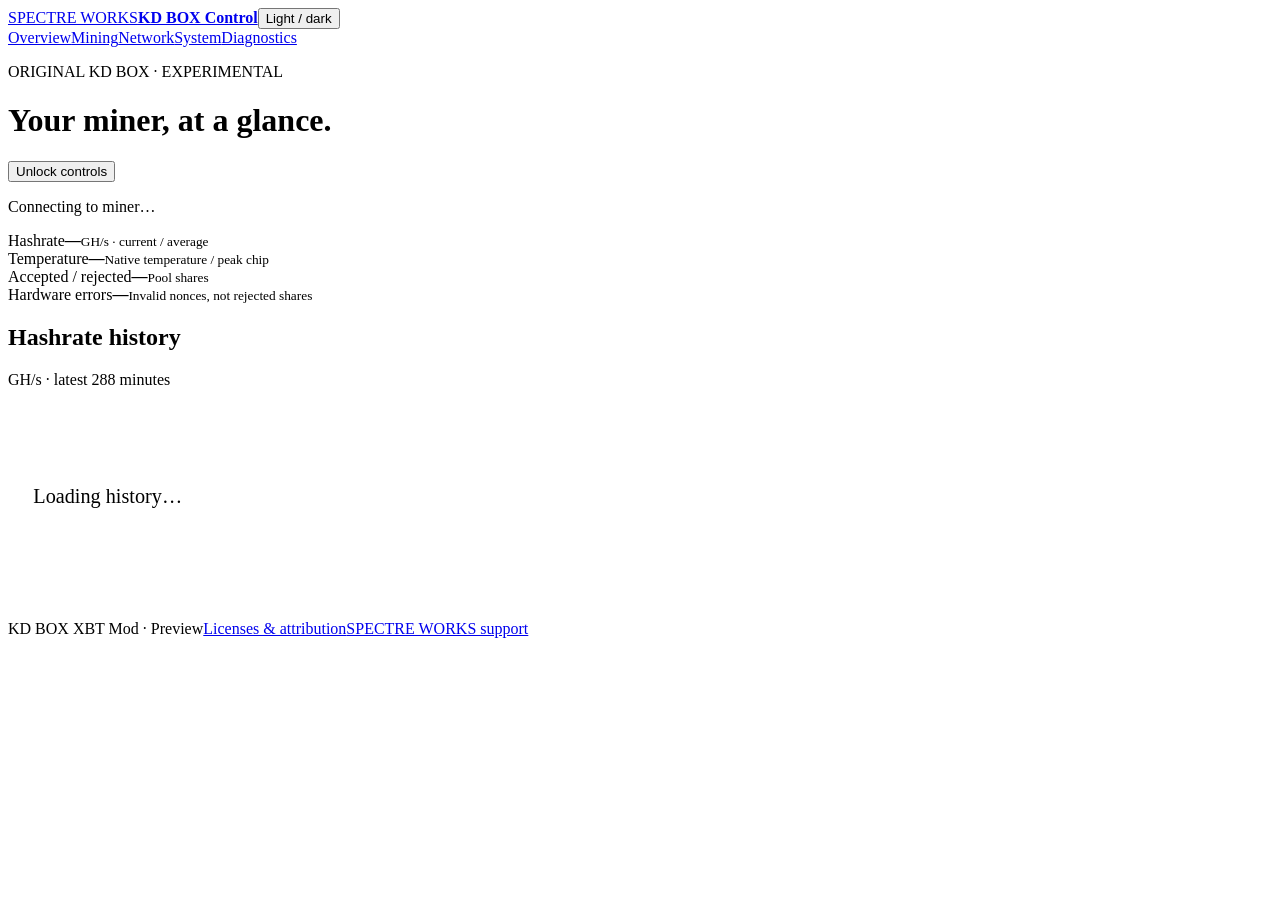
==== controller/web/index.html @ 44566888 "Rebrand KD BOX XBT, preserve licenses, verify payloads, and strengthen recovery" ====
<!doctype html><html lang="en"><head><meta charset="utf-8"><meta name="viewport" content="width=device-width,initial-scale=1"><title>KD BOX Control · SPECTRE WORKS</title><link rel="icon" type="image/svg+xml" href="/favicon.svg"><link rel="stylesheet" href="/style.css?v=sw-1"><script defer src="/app.js?v=sw-1"></script><script defer src="/settings.js?v=sw-1"></script></head><body>

<header><a class="brand" href="/"><span class="brand-publisher">SPECTRE WORKS</span><strong>KD BOX Control</strong></a><button id="theme" aria-label="Switch color theme">Light / dark</button></header><nav aria-label="Main navigation"><a href="#overview">Overview</a><a href="#mining">Mining</a><a href="#network">Network</a><a href="#system">System</a><a href="#diagnostics">Diagnostics</a></nav>

<main><div class="heading"><div><p class="eyebrow">ORIGINAL KD BOX · EXPERIMENTAL</p><h1>Your miner, at a glance.</h1></div><button id="unlock">Unlock controls</button></div><p id="notice" role="status">Connecting to miner…</p>

<div data-page="overview"><section class="stats" aria-label="Mining statistics"><article><label>Hashrate</label><strong id="hash">—</strong><small>GH/s · current / average</small></article><article><label>Temperature</label><strong id="temp">—</strong><small>Native temperature / peak chip</small></article><article><label>Accepted / rejected</label><strong id="shares">—</strong><small>Pool shares</small></article><article><label>Hardware errors</label><strong id="errors">—</strong><small id="error-count">Invalid nonces, not rejected shares</small></article></section>

<section class="card"><div class="heading"><h2>Hashrate history</h2><span>GH/s · latest 288 minutes</span></div><svg id="chart" viewBox="0 0 1000 180" role="img" aria-label="Hashrate history"><text x="20" y="90">Loading history…</text></svg></section>

</div><div data-page="mining" hidden><div class="columns"><section class="card"><h2>Cooling & performance</h2><p>Try settings for three minutes. Keep them only after healthy mining and a new accepted share. Otherwise, the miner restores the previous settings—even after a restart.</p>

<form id="tuning"><label for="clock">Clock frequency · MHz</label><input id="clock" type="number" min="500" max="800" step="5" value="740" required><small>500–800 MHz. Increase by up to 25 MHz per trial.</small>

<label for="voltage">Core voltage · mV</label><input id="voltage" type="number" min="400" max="430" step="5" value="430" required><small>400–430 mV (0.400–0.430 V). Change by 5 mV per trial. Above-stock voltage is disabled.</small><p id="live-tuning">Reading live settings…</p><label for="mode">Fan control</label><select id="mode"><option value="fixed">Fixed speed</option><option value="curve">Temperature curve</option></select><label for="fan">Fan speed / curve minimum · %</label><input id="fan" type="range" min="80" max="100" value="100"><output id="fan-value">100%</output><small>Curve mode rises from the minimum at 60°C to full speed at 80°C. Thermal shutdown remains enabled.</small><button type="submit">Try settings</button></form>

<div id="trial" hidden><strong id="countdown"></strong><div class="actions"><button id="confirm">Keep settings</button><button id="revert" class="secondary">Revert now</button></div></div><p id="fans">Fan telemetry loading…</p></section>

<section class="card"><h2>Mining algorithm</h2><p>Use a pool that supports the selected algorithm. Changing algorithms restarts the mining engine.</p><label for="algo">Algorithm</label><select id="algo"><option value="1">blake2b(XBT)</option><option value="0">blake2s(KDA)</option></select><button id="switch">Apply algorithm</button><h2 class="spaced">Recovery</h2><p>Pending trials restore the previous clock, voltage and fan settings automatically. Reboot recovery does not require the installer to be running.</p><p>Lost telemetry, low fan RPM, or overheating stops mining while keeping management access available. A pending tuning trial restores the last confirmed settings on restart.</p></section></div>

</div><div id="extra-pages"></div><button id="resume" class="secondary" hidden>Resume confirmed settings after inspection</button><footer><span>KD BOX XBT Mod <span id="software-version">· Preview</span></span><a href="/licenses.html">Licenses &amp; attribution</a><a class="support-link" href="https://spectreworks.io/support/" target="_blank" rel="noopener noreferrer">SPECTRE WORKS support</a></footer></main>

<dialog id="login"><form id="login-form"><h2>Unlock miner controls</h2><p>Use your existing miner dashboard password.</p><label for="password">Password</label><input id="password" type="password" autocomplete="current-password" required><div class="actions"><button>Unlock</button><button type="button" id="cancel" class="secondary">Cancel</button></div></form></dialog></body></html>
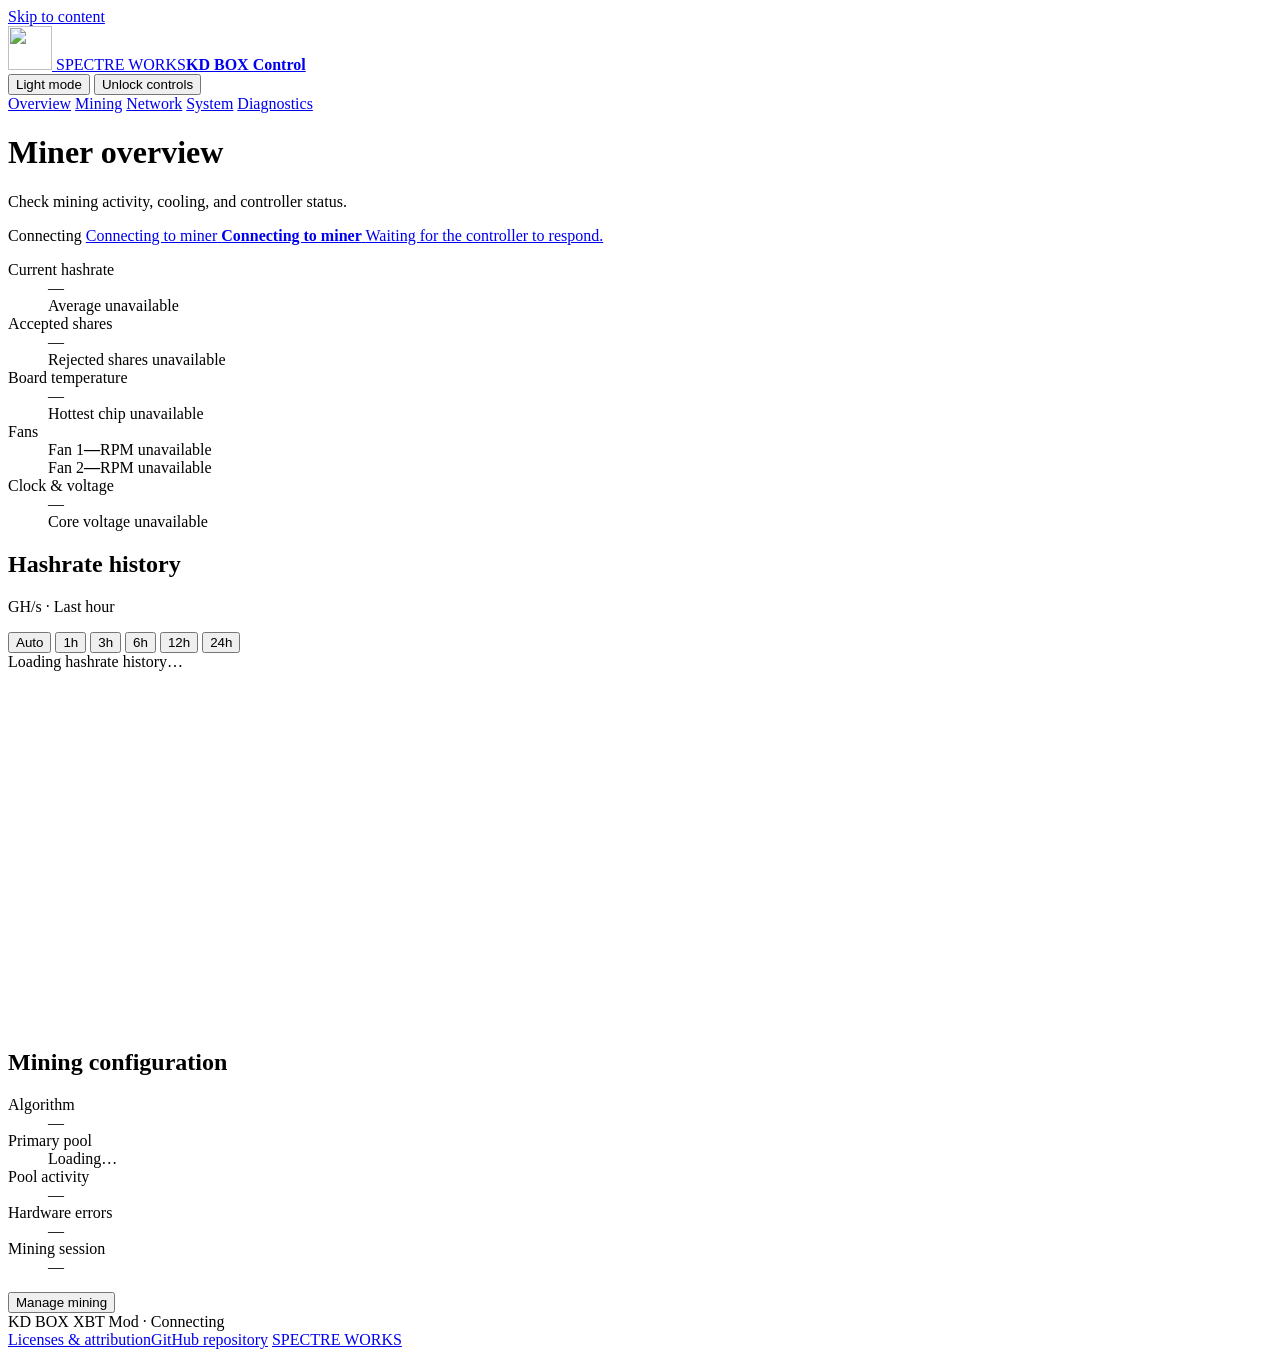
==== commit fd994aaa: "SPECTRE WORKS KD BOX XBT 1.0 Customer-installed SSH application for the original Goldshell KD BOX on" ====
--- a/controller/web/index.html
+++ b/controller/web/index.html
@@ -1,24 +1,357 @@
-<!doctype html><html lang="en"><head><meta charset="utf-8"><meta name="viewport" content="width=device-width,initial-scale=1"><title>KD BOX Control · SPECTRE WORKS</title><link rel="icon" type="image/svg+xml" href="/favicon.svg"><link rel="stylesheet" href="/style.css?v=sw-1"><script defer src="/app.js?v=sw-1"></script><script defer src="/settings.js?v=sw-1"></script></head><body>
-
-<header><a class="brand" href="/"><span class="brand-publisher">SPECTRE WORKS</span><strong>KD BOX Control</strong></a><button id="theme" aria-label="Switch color theme">Light / dark</button></header><nav aria-label="Main navigation"><a href="#overview">Overview</a><a href="#mining">Mining</a><a href="#network">Network</a><a href="#system">System</a><a href="#diagnostics">Diagnostics</a></nav>
-
-<main><div class="heading"><div><p class="eyebrow">ORIGINAL KD BOX · EXPERIMENTAL</p><h1>Your miner, at a glance.</h1></div><button id="unlock">Unlock controls</button></div><p id="notice" role="status">Connecting to miner…</p>
-
-<div data-page="overview"><section class="stats" aria-label="Mining statistics"><article><label>Hashrate</label><strong id="hash">—</strong><small>GH/s · current / average</small></article><article><label>Temperature</label><strong id="temp">—</strong><small>Native temperature / peak chip</small></article><article><label>Accepted / rejected</label><strong id="shares">—</strong><small>Pool shares</small></article><article><label>Hardware errors</label><strong id="errors">—</strong><small id="error-count">Invalid nonces, not rejected shares</small></article></section>
-
-<section class="card"><div class="heading"><h2>Hashrate history</h2><span>GH/s · latest 288 minutes</span></div><svg id="chart" viewBox="0 0 1000 180" role="img" aria-label="Hashrate history"><text x="20" y="90">Loading history…</text></svg></section>
-
-</div><div data-page="mining" hidden><div class="columns"><section class="card"><h2>Cooling & performance</h2><p>Try settings for three minutes. Keep them only after healthy mining and a new accepted share. Otherwise, the miner restores the previous settings—even after a restart.</p>
-
-<form id="tuning"><label for="clock">Clock frequency · MHz</label><input id="clock" type="number" min="500" max="800" step="5" value="740" required><small>500–800 MHz. Increase by up to 25 MHz per trial.</small>
-
-<label for="voltage">Core voltage · mV</label><input id="voltage" type="number" min="400" max="430" step="5" value="430" required><small>400–430 mV (0.400–0.430 V). Change by 5 mV per trial. Above-stock voltage is disabled.</small><p id="live-tuning">Reading live settings…</p><label for="mode">Fan control</label><select id="mode"><option value="fixed">Fixed speed</option><option value="curve">Temperature curve</option></select><label for="fan">Fan speed / curve minimum · %</label><input id="fan" type="range" min="80" max="100" value="100"><output id="fan-value">100%</output><small>Curve mode rises from the minimum at 60°C to full speed at 80°C. Thermal shutdown remains enabled.</small><button type="submit">Try settings</button></form>
-
-<div id="trial" hidden><strong id="countdown"></strong><div class="actions"><button id="confirm">Keep settings</button><button id="revert" class="secondary">Revert now</button></div></div><p id="fans">Fan telemetry loading…</p></section>
-
-<section class="card"><h2>Mining algorithm</h2><p>Use a pool that supports the selected algorithm. Changing algorithms restarts the mining engine.</p><label for="algo">Algorithm</label><select id="algo"><option value="1">blake2b(XBT)</option><option value="0">blake2s(KDA)</option></select><button id="switch">Apply algorithm</button><h2 class="spaced">Recovery</h2><p>Pending trials restore the previous clock, voltage and fan settings automatically. Reboot recovery does not require the installer to be running.</p><p>Lost telemetry, low fan RPM, or overheating stops mining while keeping management access available. A pending tuning trial restores the last confirmed settings on restart.</p></section></div>
-
-</div><div id="extra-pages"></div><button id="resume" class="secondary" hidden>Resume confirmed settings after inspection</button><footer><span>KD BOX XBT Mod <span id="software-version">· Preview</span></span><a href="/licenses.html">Licenses &amp; attribution</a><a class="support-link" href="https://spectreworks.io/support/" target="_blank" rel="noopener noreferrer">SPECTRE WORKS support</a></footer></main>
-
-<dialog id="login"><form id="login-form"><h2>Unlock miner controls</h2><p>Use your existing miner dashboard password.</p><label for="password">Password</label><input id="password" type="password" autocomplete="current-password" required><div class="actions"><button>Unlock</button><button type="button" id="cancel" class="secondary">Cancel</button></div></form></dialog></body></html>
-
+<!doctype html>
+<html lang="en" data-theme="dark">
+<head>
+  <meta charset="utf-8">
+  <meta name="viewport" content="width=device-width, initial-scale=1">
+  <title>KD BOX Control · SPECTRE WORKS</title>
+  <link rel="icon" type="image/png" sizes="32x32" href="/favicon-32.png">
+  <link rel="icon" type="image/png" sizes="48x48" href="/favicon-48.png">
+  <link rel="stylesheet" href="/style.css?v=sw-8">
+  <script defer src="/app.js?v=sw-11"></script>
+  <script defer src="/settings.js?v=sw-3"></script>
+</head>
+<body>
+  <a class="skip-link" href="#main">Skip to content</a>
+  <header class="site-header">
+    <div class="container header-inner">
+      <a class="brand" href="#overview">
+        <img src="/spectre-logo.png" width="44" height="44" alt="">
+        <span><span class="brand-publisher">SPECTRE WORKS</span><strong>KD BOX Control</strong></span>
+      </a>
+      <div class="header-actions">
+        <button id="theme" class="button secondary" type="button">Light mode</button>
+        <button id="unlock" class="button" type="button">Unlock controls</button>
+      </div>
+    </div>
+    <nav class="container navigation" aria-label="Main navigation">
+      <a href="#overview" aria-current="page">Overview</a>
+      <a href="#mining">Mining</a>
+      <a href="#network">Network</a>
+      <a href="#system">System</a>
+      <a href="#diagnostics">Diagnostics</a>
+    </nav>
+  </header>
+
+  <main id="main" class="container" tabindex="-1">
+    <div class="page-heading">
+      <div>
+        <h1 id="page-title">Miner overview</h1>
+        <p id="page-description">Check mining activity, cooling, and controller status.</p>
+      </div>
+      <div class="status-group" aria-label="Miner connection and activity">
+        <span id="connection" class="status-label" data-tone="neutral">Connecting</span>
+        <a id="miner-state" class="status-label status-trigger" data-tone="neutral" href="#diagnostics" aria-describedby="status-tooltip">
+          <span id="status-title" role="status">Connecting to miner</span>
+          <span id="status-tooltip" class="status-tooltip" role="tooltip">
+            <strong id="status-tooltip-title">Connecting to miner</strong>
+            <span id="status-detail">Waiting for the controller to respond.</span>
+          </span>
+        </a>
+      </div>
+    </div>
+
+    <section data-page="overview" class="page" aria-label="Overview">
+      <dl class="metrics" aria-label="Live mining metrics">
+        <div class="metric">
+          <dt>Current hashrate</dt><dd id="hash">—</dd>
+          <dd id="hash-average" class="metric-detail">Average unavailable</dd>
+        </div>
+        <div class="metric">
+          <dt>Accepted shares</dt><dd id="shares">—</dd>
+          <dd id="shares-rejected" class="metric-detail">Rejected shares unavailable</dd>
+        </div>
+        <div class="metric">
+          <dt>Board temperature</dt><dd id="temp">—</dd>
+          <dd id="chip-peak" class="metric-detail">Hottest chip unavailable</dd>
+        </div>
+        <div class="metric">
+          <dt>Fans</dt>
+          <dd class="fan-reading"><span class="fan-name">Fan 1</span><span class="fan-values"><strong id="fan-1-percent">—</strong><span id="fan-1-rpm">RPM unavailable</span></span></dd>
+          <dd class="fan-reading"><span class="fan-name">Fan 2</span><span class="fan-values"><strong id="fan-2-percent">—</strong><span id="fan-2-rpm">RPM unavailable</span></span></dd>
+        </div>
+        <div class="metric">
+          <dt>Clock &amp; voltage</dt><dd id="overview-clock">—</dd>
+          <dd id="overview-voltage" class="metric-detail">Core voltage unavailable</dd>
+        </div>
+      </dl>
+
+      <div class="overview-grid">
+        <section class="card chart-card">
+          <div class="card-heading">
+            <div><h2>Hashrate history</h2><p id="chart-description">GH/s · Last hour</p></div>
+          </div>
+          <div id="chart-ranges" class="chart-ranges" role="group" aria-label="Hashrate history range">
+            <button class="button secondary" type="button" data-hours="auto" aria-pressed="true">Auto</button>
+            <button class="button secondary" type="button" data-hours="1" aria-pressed="false">1h</button>
+            <button class="button secondary" type="button" data-hours="3" aria-pressed="false">3h</button>
+            <button class="button secondary" type="button" data-hours="6" aria-pressed="false">6h</button>
+            <button class="button secondary" type="button" data-hours="12" aria-pressed="false">12h</button>
+            <button class="button secondary" type="button" data-hours="24" aria-pressed="false">24h</button>
+          </div>
+          <div id="chart-empty" class="chart-empty">Loading hashrate history…</div>
+          <svg id="chart" viewBox="0 0 620 174" role="img" aria-label="Hashrate history in gigahashes per second" hidden></svg>
+          <div class="chart-axis" id="chart-axis" hidden><span id="chart-start">1 hour ago</span><span>Now</span></div>
+        </section>
+        <section class="card setup-card">
+          <h2>Mining configuration</h2>
+          <dl class="facts">
+            <div><dt>Algorithm</dt><dd id="active-algorithm">—</dd></div>
+            <div><dt>Primary pool</dt><dd id="primary-pool">Loading…</dd></div>
+            <div><dt>Pool activity</dt><dd id="pool-activity">—</dd></div>
+            <div><dt>Hardware errors</dt><dd id="error-count">—</dd></div>
+            <div title="Time since the miner last entered Mining active."><dt>Mining session</dt><dd id="mining-session">—</dd></div>
+          </dl>
+          <button id="manage-mining" type="button" class="button secondary manage-mining">Manage mining</button>
+        </section>
+      </div>
+    </section>
+
+    <section data-page="mining" class="page" aria-label="Mining" hidden>
+      <div class="access-note" data-lock-note hidden>
+        <p>Use <strong>Unlock controls</strong> in the header to manage pools, change algorithms, or tune the miner.</p>
+      </div>
+      <section class="card">
+        <div class="card-heading">
+          <div><h2>Mining pools</h2><p>The miner tries the primary pool first, then backups in order.</p></div>
+          <button type="button" class="button secondary" id="pool-toggle" aria-expanded="false" aria-controls="pool-form" hidden>Add pool</button>
+        </div>
+        <p id="pool-state" class="inline-message">Loading saved pools…</p>
+        <div id="pools" class="pool-list"></div>
+        <form id="pool-form" class="inline-form" hidden>
+          <fieldset data-requires-unlock disabled>
+            <legend class="sr-only">Add mining pool</legend>
+            <div class="form-grid pool-fields">
+              <label for="pool-url">Pool URL<input id="pool-url" type="text" spellcheck="false" placeholder="pool.example:3333" aria-describedby="pool-url-help pool-error" required></label>
+              <label for="pool-user">Payout address or worker<input id="pool-user" type="text" spellcheck="false" required></label>
+              <label for="pool-pass">Pool password <span class="muted">(optional)</span><input id="pool-pass" type="password"></label>
+            </div>
+            <p id="pool-url-help" class="field-hint">Enter a hostname and port. The dashboard adds stratum+tcp:// when needed.</p>
+            <p id="pool-error" class="field-error" role="alert" hidden></p>
+            <div class="actions"><button class="button" type="submit">Save pool</button><button id="pool-cancel" class="button secondary" type="button">Cancel</button></div>
+          </fieldset>
+        </form>
+      </section>
+
+      <div class="columns">
+        <section class="card">
+          <h2>Mining algorithm</h2>
+          <p>Use a pool for the selected coin. Applying a different algorithm restarts the mining engine.</p>
+          <form id="algorithm-form">
+            <fieldset data-requires-unlock disabled>
+              <legend class="sr-only">Select a mining algorithm</legend>
+              <label for="algo">Algorithm
+                <select id="algo">
+                  <option value="0">Kadena (KDA) · BLAKE2s</option>
+                  <option value="1" selected>Bitcoin (XBT) · BLAKE2b</option>
+                </select>
+              </label>
+              <p id="algorithm-help" class="field-hint"></p>
+              <button id="switch" class="button" type="submit">Apply algorithm</button>
+            </fieldset>
+          </form>
+        </section>
+
+        <section class="card" id="cooling-panel">
+          <h2>Cooling</h2>
+          <p>Automatic fan control follows the hottest chip.</p>
+          <form id="cooling-form">
+            <fieldset data-requires-unlock disabled>
+              <legend class="sr-only">Cooling limit</legend>
+              <label for="chip-target">Hottest-chip limit <output id="chip-target-value" for="chip-target">75°C</output>
+                <input id="chip-target" type="range" min="70" max="80" step="1" value="75" aria-describedby="chip-target-help cooling-state">
+              </label>
+              <p id="chip-target-help" class="field-hint">70–80°C. Saves automatically after one second. Fans stay at or above 30% during mining.</p>
+              <p id="cooling-state" class="field-hint" role="status"></p>
+              <button id="cooling-retry" class="button secondary" type="button" hidden>Retry save</button>
+            </fieldset>
+          </form>
+        </section>
+
+        <section class="card clock-card" id="clock-panel">
+          <h2>Clock &amp; voltage</h2>
+          <p id="live-tuning">Waiting for live clock and voltage.</p>
+          <form id="performance-form">
+            <fieldset data-requires-unlock disabled>
+              <legend class="sr-only">Performance mode</legend>
+              <label class="check"><input id="automatic-tuning" type="checkbox" aria-describedby="performance-help"> Automatic performance</label>
+              <p id="performance-help" class="field-hint">Automatic mode uses full fan speed and adjusts clock to the hottest-chip limit at 430 mV. Off uses SPECTRE defaults. Performance changes can briefly restart mining.</p>
+              <dl class="facts"><div><dt>SPECTRE defaults</dt><dd id="default-tuning">740 MHz · 430 mV</dd></div></dl>
+              <p id="performance-detail" class="field-hint" role="status">Using SPECTRE defaults</p>
+            </fieldset>
+          </form>
+        </section>
+      </div>
+    </section>
+
+    <section data-page="network" class="page" aria-label="Network" hidden>
+      <div class="access-note" data-lock-note hidden>
+        <p>Use <strong>Unlock controls</strong> in the header to view or change network settings.</p>
+      </div>
+      <div class="columns">
+        <section class="card">
+          <h2>Ethernet &amp; DNS</h2>
+          <p>After changing the address, reconnect and confirm within two minutes. Otherwise the miner restores the previous settings.</p>
+          <p id="network-state" class="inline-message" hidden></p>
+          <form id="network-form">
+            <fieldset data-requires-unlock disabled>
+              <legend class="sr-only">Wired network settings</legend>
+              <label class="check"><input id="dhcp" type="checkbox" checked> Get an IP address automatically (DHCP)</label>
+              <div id="manual-address" class="form-grid" hidden>
+                <label for="ip">IPv4 address<input id="ip" inputmode="decimal" spellcheck="false"></label>
+                <label for="mask">Subnet mask<input id="mask" inputmode="decimal" spellcheck="false"></label>
+                <label for="gateway">Gateway<input id="gateway" inputmode="decimal" spellcheck="false"></label>
+              </div>
+              <label class="check"><input id="auto-dns" type="checkbox" checked> Get DNS servers automatically</label>
+              <div id="manual-dns" class="form-grid" hidden>
+                <label for="dns1">Primary DNS<input id="dns1" inputmode="decimal" spellcheck="false"></label>
+                <label for="dns2">Backup DNS <span class="muted">(optional)</span><input id="dns2" inputmode="decimal" spellcheck="false"></label>
+              </div>
+              <div class="actions"><button class="button" type="submit">Apply network changes</button><button id="network-confirm" class="button secondary" type="button" hidden>Confirm connection</button></div>
+            </fieldset>
+          </form>
+        </section>
+        <section class="card">
+          <h2>Wi-Fi</h2>
+          <p id="wifi-state">Unlock to check for a wireless adapter.</p>
+          <fieldset id="wifi-controls" data-requires-unlock hidden disabled>
+            <legend class="sr-only">Wireless settings</legend>
+            <label class="check"><input id="wifi-enable" type="checkbox"> Enable Wi-Fi</label>
+            <button id="wifi-scan" class="button secondary" type="button">Scan for networks</button>
+            <div id="wifi-list" class="network-list" aria-label="Discovered networks"></div>
+            <form id="wifi-form">
+              <label for="ssid">Network name (SSID)<input id="ssid" type="text" required></label>
+              <label for="wifi-password">Wi-Fi password<input id="wifi-password" type="password"></label>
+              <div class="actions">
+                <button class="button" type="submit">Connect</button>
+                <button id="wifi-disconnect" class="button secondary" type="button">Disconnect</button>
+                <button id="wifi-forget" class="button secondary" type="button">Forget network</button>
+              </div>
+            </form>
+          </fieldset>
+        </section>
+      </div>
+    </section>
+
+    <section data-page="system" class="page" aria-label="System" hidden>
+      <div class="access-note" data-lock-note hidden>
+        <p>Use <strong>Unlock controls</strong> in the header to view device details or change system settings.</p>
+      </div>
+      <div class="columns">
+        <section class="card">
+          <h2>Device information</h2>
+          <dl id="system-info" class="facts"><div><dt>Device details</dt><dd>Unlock to view</dd></div></dl>
+          <fieldset data-requires-unlock disabled>
+            <legend class="sr-only">Device actions</legend>
+            <label class="check"><input id="identify" type="checkbox"> Flash the miner’s identification LED</label>
+          </fieldset>
+          <details>
+            <summary>Change dashboard password</summary>
+            <form id="password-form">
+              <fieldset data-requires-unlock disabled>
+                <legend class="sr-only">Change dashboard password</legend>
+                <label for="old-password">Current password<input id="old-password" type="password" autocomplete="current-password" required></label>
+                <label for="new-password">New password<input id="new-password" type="password" autocomplete="new-password" required></label>
+                <label for="confirm-password">Confirm new password<input id="confirm-password" type="password" autocomplete="new-password" required></label>
+                <button class="button" type="submit">Change password</button>
+              </fieldset>
+            </form>
+          </details>
+        </section>
+        <section class="card">
+          <h2>Restart &amp; recovery</h2>
+          <p>A restart briefly interrupts mining. Automatic performance recovers interrupted adjustments on startup.</p>
+          <button id="reboot" class="button secondary" type="button" data-requires-unlock disabled>Restart miner</button>
+          <details>
+            <summary>Original firmware maintenance</summary>
+            <p>The installer uses stock Goldshell 2.2.1. Firmware updates or a factory reset through the original interface can remove settings or SSH access.</p>
+            <a id="original-maintenance" href="/legacy.html#/system" target="_blank" rel="noopener" class="text-link">Open original maintenance <span aria-hidden="true">↗</span></a>
+          </details>
+          <details>
+            <summary>Vendor cloud management</summary>
+            <form id="cloud-form">
+              <fieldset data-requires-unlock disabled>
+                <legend class="sr-only">Cloud management settings</legend>
+                <label class="check"><input id="cloud-enable" type="checkbox"> Enable vendor cloud management</label>
+                <label for="cloud-key">Management key<input id="cloud-key" type="password"></label>
+                <button class="button" type="submit">Save cloud settings</button>
+              </fieldset>
+            </form>
+          </details>
+          <details id="rgb-panel" hidden>
+            <summary>RGB lighting</summary>
+            <fieldset data-requires-unlock disabled>
+              <legend class="sr-only">Lighting settings</legend>
+              <label for="rgb-json">Lighting configuration (JSON)<textarea id="rgb-json" rows="6" spellcheck="false"></textarea></label>
+              <button id="rgb-save" class="button" type="button">Save lighting</button>
+            </fieldset>
+          </details>
+        </section>
+      </div>
+    </section>
+
+    <section data-page="diagnostics" class="page" aria-label="Diagnostics" hidden>
+      <section id="recovery" class="card recovery-card" hidden>
+        <h2>Resume after a safety stop</h2>
+        <p id="recovery-reason"></p>
+        <p>Check the fans, cooling, and pool setup. Resume when the cause is resolved.</p>
+        <button id="resume" class="button" type="button" data-requires-unlock disabled>Resume mining</button>
+        <details><summary>Recorded stop details</summary><pre id="recovery-raw" tabindex="0"></pre></details>
+      </section>
+      <div class="access-note" data-lock-note hidden>
+        <p>The saved safety stop is available here. Unlock controls to view stock reports and logs.</p>
+      </div>
+      <section class="card">
+        <h2>Device reports</h2>
+        <form id="diagnostic-form">
+          <div class="report-toolbar">
+            <label for="diagnostic-kind">Report
+              <select id="diagnostic-kind">
+                <option value="safety-stop">Safety stop</option>
+                <option value="icinfo">Live chip temperatures &amp; hardware errors</option>
+                <option value="minersyslog">Mining log</option>
+                <option value="monitorlog">Monitor log</option>
+                <option value="syslog">System log</option>
+                <option value="kmsg">Kernel log</option>
+                <option value="psinfo">Processes</option>
+                <option value="meminfo">Memory</option>
+                <option value="vsinfo">Versions</option>
+                <option value="minerinfo">Mining configuration</option>
+                <option value="minerhistory">Mining history</option>
+              </select>
+            </label>
+            <button id="diagnostic-load" class="button" type="submit">Load report</button>
+            <button id="diagnostic-save" class="button secondary" type="button" disabled>Download report</button>
+          </div>
+        </form>
+        <p id="diagnostic-state" class="inline-message" role="status"></p>
+        <div id="chips" class="chip-grid"></div>
+        <details id="report-panel" hidden>
+          <summary>Raw report</summary>
+          <p>Review the report for addresses and credentials before sharing it.</p>
+          <pre id="diagnostic-output" tabindex="0"></pre>
+        </details>
+      </section>
+    </section>
+
+    <footer>
+      <span>KD BOX XBT Mod <span id="software-version">· Connecting</span></span>
+      <div><a href="/licenses.html">Licenses &amp; attribution</a><a href="https://github.com/Spectre-Works/kdbox-xbt" target="_blank" rel="noopener noreferrer">GitHub repository</a>
+    <a href="https://spectreworks.io" target="_blank" rel="noopener noreferrer">SPECTRE WORKS</a></div>
+    </footer>
+  </main>
+
+  <div id="feedback" class="feedback" data-tone="neutral" hidden>
+    <p id="feedback-message" role="status"></p>
+    <button id="feedback-dismiss" class="button secondary" type="button" aria-label="Dismiss message">×</button>
+  </div>
+  <dialog id="login" aria-labelledby="login-title">
+    <form id="login-form">
+      <h2 id="login-title">Unlock miner controls</h2>
+      <p>Enter the miner’s dashboard password. The default password is 123456789. Use your current password if you’ve changed it.</p>
+      <label for="password">Dashboard password<input id="password" type="password" placeholder="123456789" autocomplete="current-password" autofocus required></label>
+      <p id="login-error" class="field-error" role="alert" hidden></p>
+      <div class="actions"><button id="login-submit" class="button" type="submit">Unlock</button><button id="cancel" class="button secondary" type="button">Cancel</button></div>
+    </form>
+  </dialog>
+</body>
+</html>
